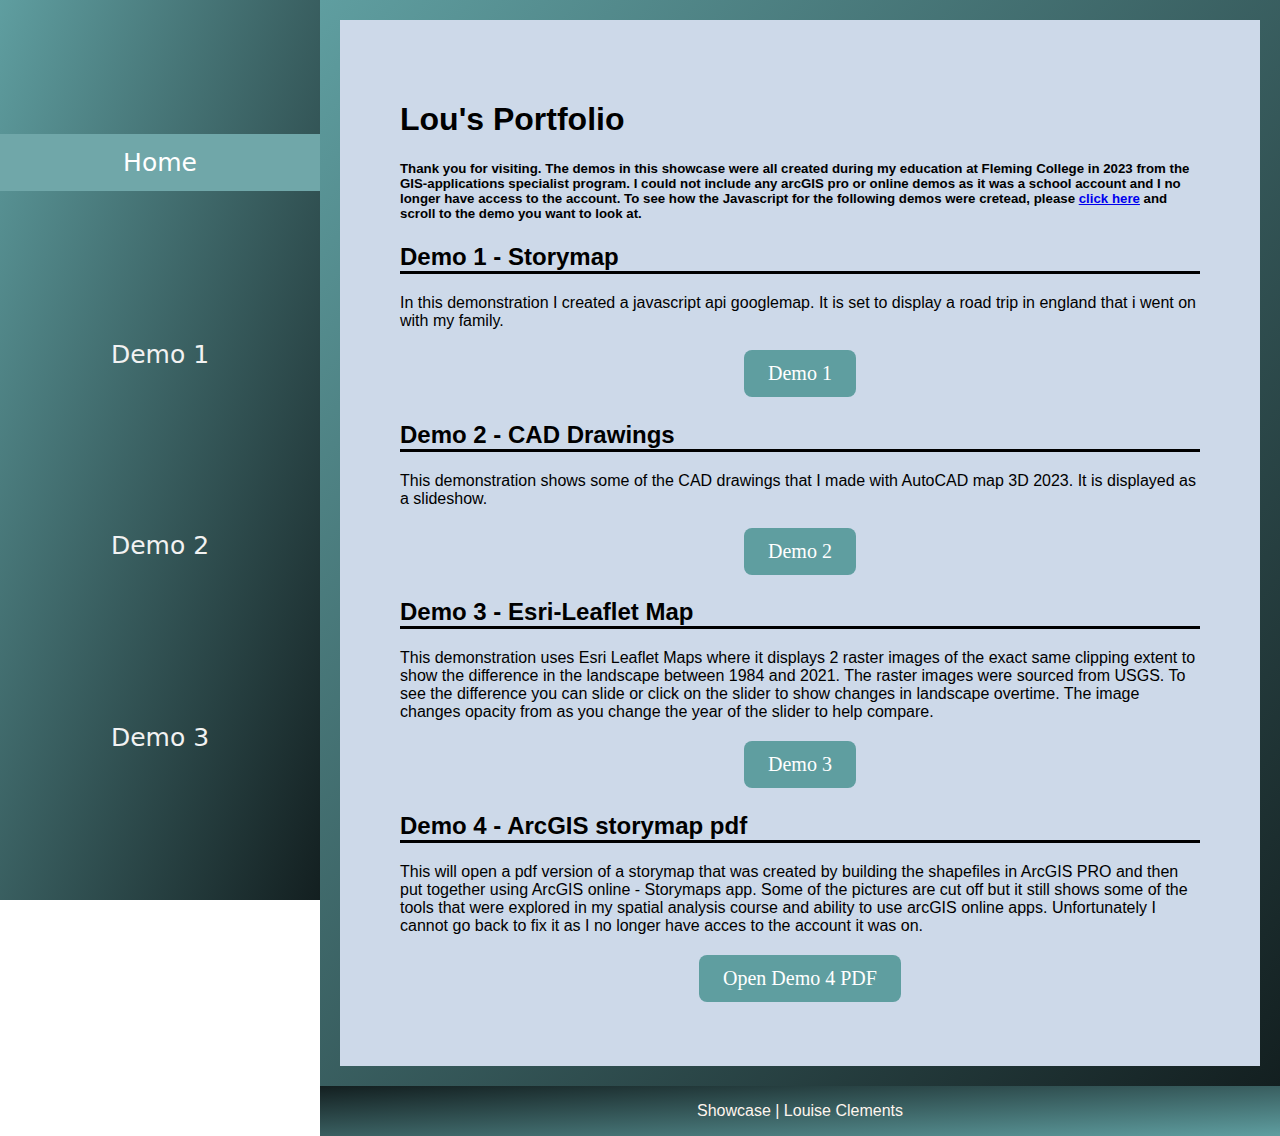
==== index.html @ 1ab0fc8a "Update index.html" ====
<!DOCTYPE html>
<html lang="en">
 <head>
   <meta name="viewport" content="width=device-width, initial-scale=1">
   <link rel="stylesheet" href="stylesheet.css">
   <link rel="stylesheet" href="https://cdnjs.cloudflare.com/ajax/libs/font-awesome/4.7.0/css/font-awesome.min.css">
  <script type="text/javascript" src="Javascript.js" ></script>
<title>Showcase</title>
 </head> 
 <body>

<nav id="myTopnav">
  <a href="index.html" class="active">Home</a>
  <a href="Demo1.html">Demo 1</a>
  <a href="Demo2.html">Demo 2</a>
  <a href="Demo4.html">Demo 3</a>	
  <a href="javascript:void(0);" class="icon" onclick="myFunction()">
    <i class="fa fa-bars"></i>
  </a>
</nav>
  
<div class="container">
 <div class="subContainer">	
  <div>	
    <h1>Lou's Portfolio </h1>
    <h5>Thank you for visiting. The demos in this showcase were all created during my education at
Fleming College in 2023 from the GIS-applications specialist program.
I could not include any arcGIS pro or online demos as it was a 
school account and I no longer have access to the account. 
To see how the Javascript for the following demos were cretead, please <a href = "JavascriptDemo.js" target="_blank">click here</a>
and scroll to the demo you want to look at. </h5>
  </div>
	
  <div> 
    <h2 class = underline> Demo 1 - Storymap </h2>
    <p> In this demonstration I created a javascript api googlemap. It is set to display a road trip in england that i went on with my family. </p>
      <div class = "buttonPosition">
         <a href = "Demo1.html" class = "button"> Demo 1</a>
     </div>
  </div>
	
   <div> 
    <h2 class = underline> Demo 2 - CAD Drawings </h2>
    <p>  This demonstration shows some of the CAD drawings that I made with AutoCAD map 3D 2023. It is displayed as a slideshow.</p>
     <div class = "buttonPosition">
        <a href = "Demo2.html" class = "button"> Demo 2</a>   
     </div> 
   </div>
    
  <div> 
    <h2 class = underline> Demo 3 - Esri-Leaflet Map </h2>
    <p> This demonstration uses Esri Leaflet Maps where it displays 2 raster images of the exact same clipping extent to show the difference
     in the landscape between 1984 and 2021.  The raster images were sourced from USGS. To see the difference you can slide or click on the slider to show changes in landscape overtime. The image changes opacity from as you change the year of the slider to help compare. </p>
     <div class = "buttonPosition">
        <a href = "Demo4.html" class = "button"> Demo 3</a>   
     </div> 
   </div>


  <div> 
    <h2 class = underline> Demo 4 - ArcGIS storymap pdf </h2>
    <p> This will open a pdf version of a storymap that was created by building the shapefiles in ArcGIS PRO and then put together using
    ArcGIS online - Storymaps app. Some of the pictures are cut off but it still shows some of the tools that were explored in my spatial analysis course and ability to use arcGIS online
    apps. Unfortunately I cannot go back to fix it as I no longer have acces to the account it was on.</p>
     <div class = "buttonPosition">
        <a href = "demo5.pdf" class = "button" target="_blank" title="Read PDF">Open Demo 4 PDF</a>   
     </div> 
   </div>
  </div>
 </div> 	   
	   
   <div class="footerPosition">
     <div class = "footerText">
       <p> Showcase | Louise Clements</p>
     </div>
 </div>
  </body>
</html>
---- stylesheet.css ----
body {
  margin: 0;
  font-family: Arial, Helvetica, sans-serif;
}
 
.container {
 margin-left: 25%;
  padding: 20px;
  background-image: linear-gradient(to bottom right, cadetblue, #131f20);
  }

#map {
  height: 100%;
  margin-left: 25%;
}

#map2 {
  height: 100%;
  margin-left: 25%;
}

.subContainer {
  background: #cdd9e9;
  padding: 60px;
}

.subContainer2 {
  background: #cdd9e9;
  padding: 1px;
}

.underline {
  border-bottom-style: solid;
}

.buttonPosition {
    display: flex;
    justify-content: center;
}

.button {
    background-color: cadetblue;
    color: white;
    font-family: initial;
    padding: 12px 24px;
    text-align: center;
    display: inline-block;
    font-size: 20px;
    margin: 4px 2px;
    cursor: pointer;
    text-decoration: none;
    border-radius: 8px;
}

.footerPosition {
    position: relative; 
    margin-left: 25%;
    bottom: 0;
    background-image: linear-gradient(to bottom right,  #131f20, cadetblue);
    color: seashell;
    display: flex;
    justify-content: center;
    align-items: center;
}

.footerPosition2 {
    position: fixed; 
    bottom: 0;
    width: 75%;
    margin-left: 25%;
    background-image: linear-gradient(to bottom right,  #131f20, cadetblue);
    color: seashell;
    display: flex;
    justify-content: center;
    align-items: center;
}
.footerText {
  text-align: left;
}

nav {
  position: fixed;
  margin: 0;
  padding: 0;
  width: 25%;
  height: 100%;
  overflow: auto;
  background-image: linear-gradient(to bottom right, cadetblue, #131f20);
  display: flex;
  justify-content: space-evenly;
  flex-direction: column;
  }

nav a {
 top-margin: center;
  display: block;
  color: #f2f2f2;
  text-align: center;
  padding: 14px 16px;
  text-decoration: none;
  font-size: 25px;
  font-family: system-ui;
}

nav a:hover {
  background-color: #70a7a9;
  color: black;
}

nav a.active {
  background-color: #70a7a9;
  color: white;
}

nav .icon {
  display: none;
}


@media screen and (max-width: 600px) {
nav a {
  display: none;
 }
nav {     
    width: 100%;
    height: auto;
    display: block;
    position: relative;
 }
nav a.icon {
    float: right;
    display: block;
 }
.container {
  padding-top: 15%;
  margin: 0;
 }
#map {
  margin: 0;
  overflow: hidden;
  position: relative;
 } 
#map2 {
  margin: 0;
  overflow: hidden;
  position: relative;
 } 
 .footerPosition {
   margin: 0; 
 }
 .footerPosition2 {
    position: relative;
    margin: 0;
    width: 100%;
 }
}  

@media screen and (max-width: 600px) {
  nav.responsive {
    position: realtive;
  }
  nav.responsive .icon {
    position: absolute;
    right: 0;
    top: 0;
  }
  nav.responsive a {
    float: none;
    display: block;
    text-align: left;
  }
}
  
/* slideshow css */

.imgDisplay {
  vertical-align: middle;
  max-width: 100%;
  height: auto;
}

.mySlides {
  display: none;
}
  
img {
  vertical-align: middle;
}

/* Slideshow container */
.slideshow-container {
  max-width: 800px;
  position: relative;
  margin: auto;
}

/* Next & previous buttons */
.prev, .next {
  cursor: pointer;
  position: absolute;
  top: 50%;
  width: auto;
  padding: 16px;
  margin-top: -22px;
  color: white;
  font-weight: bold;
  font-size: 18px;
  transition: 0.6s ease;
  border-radius: 0 3px 3px 0;
  user-select: none;
}

/* Position the "next button" to the right */
.next {
  right: 0;
  border-radius: 3px 0 0 3px;
}

/* On hover, add a black background color with a little bit see-through */
.prev:hover, .next:hover {
  background-color: rgba(0,0,0,0.8);
}

/* Caption text */
.text {
  color: black;
  font-size: 15px;
  padding-top: 10px ;
  position: relative;
  bottom: 8px;
  width: 100%;
  text-align: center;
}

/* Number text (1/3 etc) */
.numbertext {
  color: black;
  font-size: 12px;
  padding: 8px 12px;
  position: absolute;
  top: 0;
}

/* The dots/bullets/indicators */ 
.dot {
  cursor: pointer;
  height: 15px;
  width: 15px;
  margin: 0 2px;
  background-color: #bbb;
  border-radius: 50%;
  display: inline-block;
  transition: background-color 0.6s ease;
}

.active, .dot:hover {
  background-color: #717171;
}

/* Fading animation */
.fade {
  animation-name: fade;
  animation-duration: 1.5s;
}

@keyframes fade {
  from {opacity: .4} 
  to {opacity: 1}
}

/* On smaller screens, decrease text size */
@media only screen and (max-width: 300px) {
  .prev, .next,.text {font-size: 11px}
} 

/* format for slider in demo 4 */
 .sliderPara {
    color: black;
    font-size: 25px;
    font-family: Arial, sans-serif;
    padding-left: 40px;
    position: relative;

 }
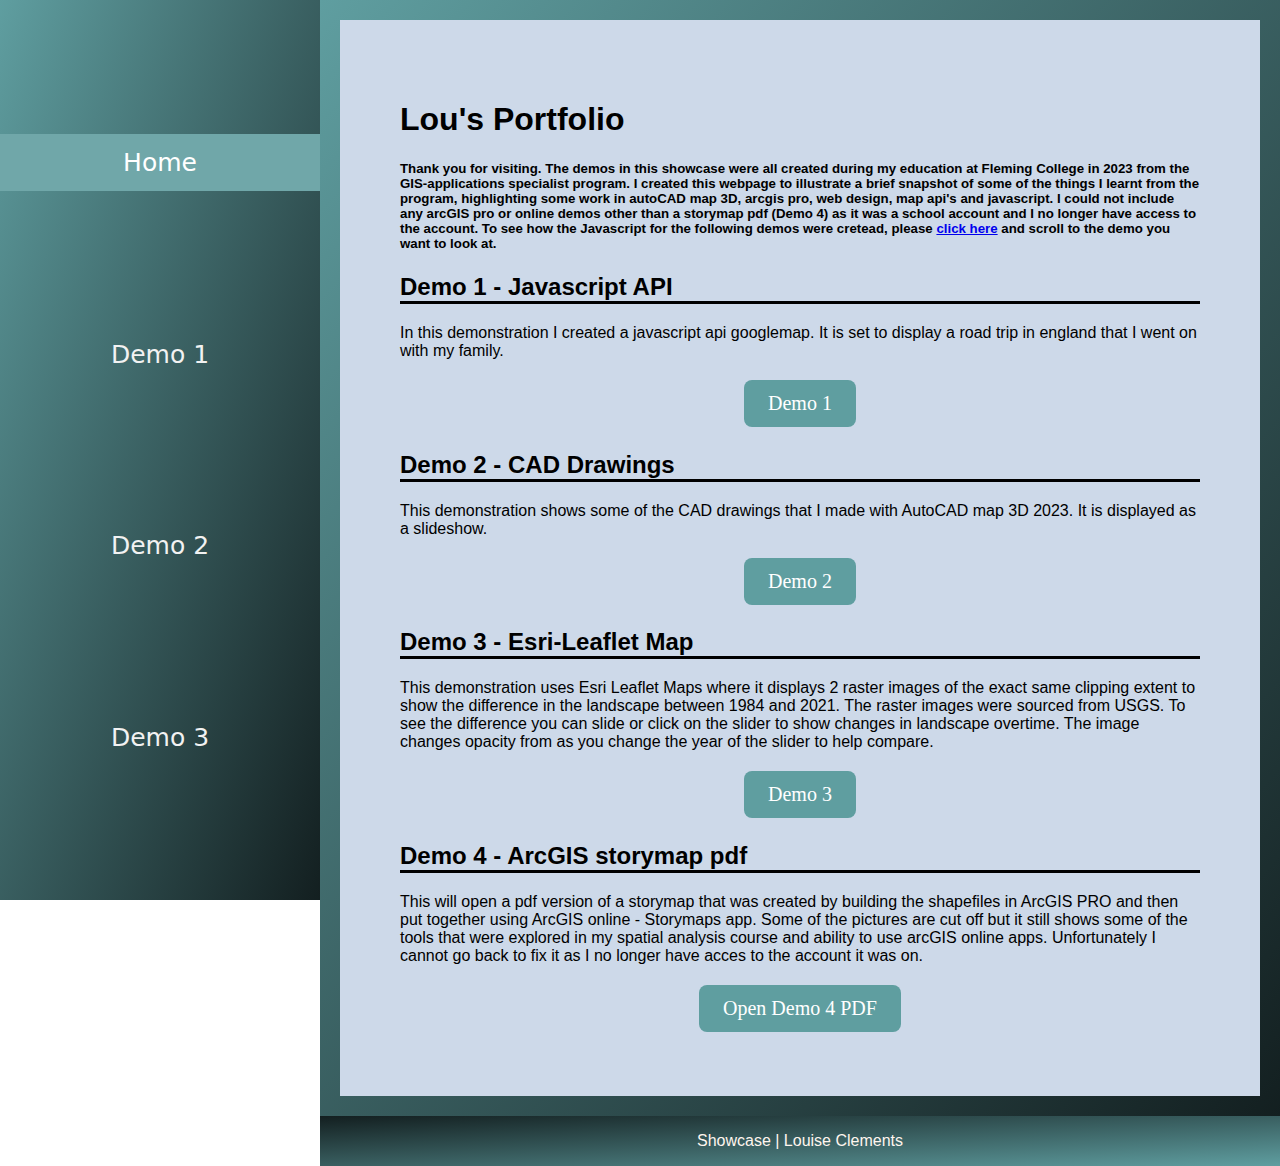
==== commit 39394887: "Update index.html" ====
--- a/index.html
+++ b/index.html
@@ -24,16 +24,15 @@
   <div>	
     <h1>Lou's Portfolio </h1>
     <h5>Thank you for visiting. The demos in this showcase were all created during my education at
-Fleming College in 2023 from the GIS-applications specialist program.
-I could not include any arcGIS pro or online demos as it was a 
-school account and I no longer have access to the account. 
+Fleming College in 2023 from the GIS-applications specialist program. I created this webpage to illustrate a brief snapshot of some of the things I learnt from the program, highlighting some work in autoCAD map 3D, arcgis pro, web design, map api's and javascript.
+I could not include any arcGIS pro or online demos other than a storymap pdf (Demo 4) as it was a school account and I no longer have access to the account. 
 To see how the Javascript for the following demos were cretead, please <a href = "JavascriptDemo.js" target="_blank">click here</a>
 and scroll to the demo you want to look at. </h5>
   </div>
 	
   <div> 
-    <h2 class = underline> Demo 1 - Storymap </h2>
-    <p> In this demonstration I created a javascript api googlemap. It is set to display a road trip in england that i went on with my family. </p>
+    <h2 class = underline> Demo 1 - Javascript API </h2>
+    <p> In this demonstration I created a javascript api googlemap. It is set to display a road trip in england that I went on with my family. </p>
       <div class = "buttonPosition">
          <a href = "Demo1.html" class = "button"> Demo 1</a>
      </div>
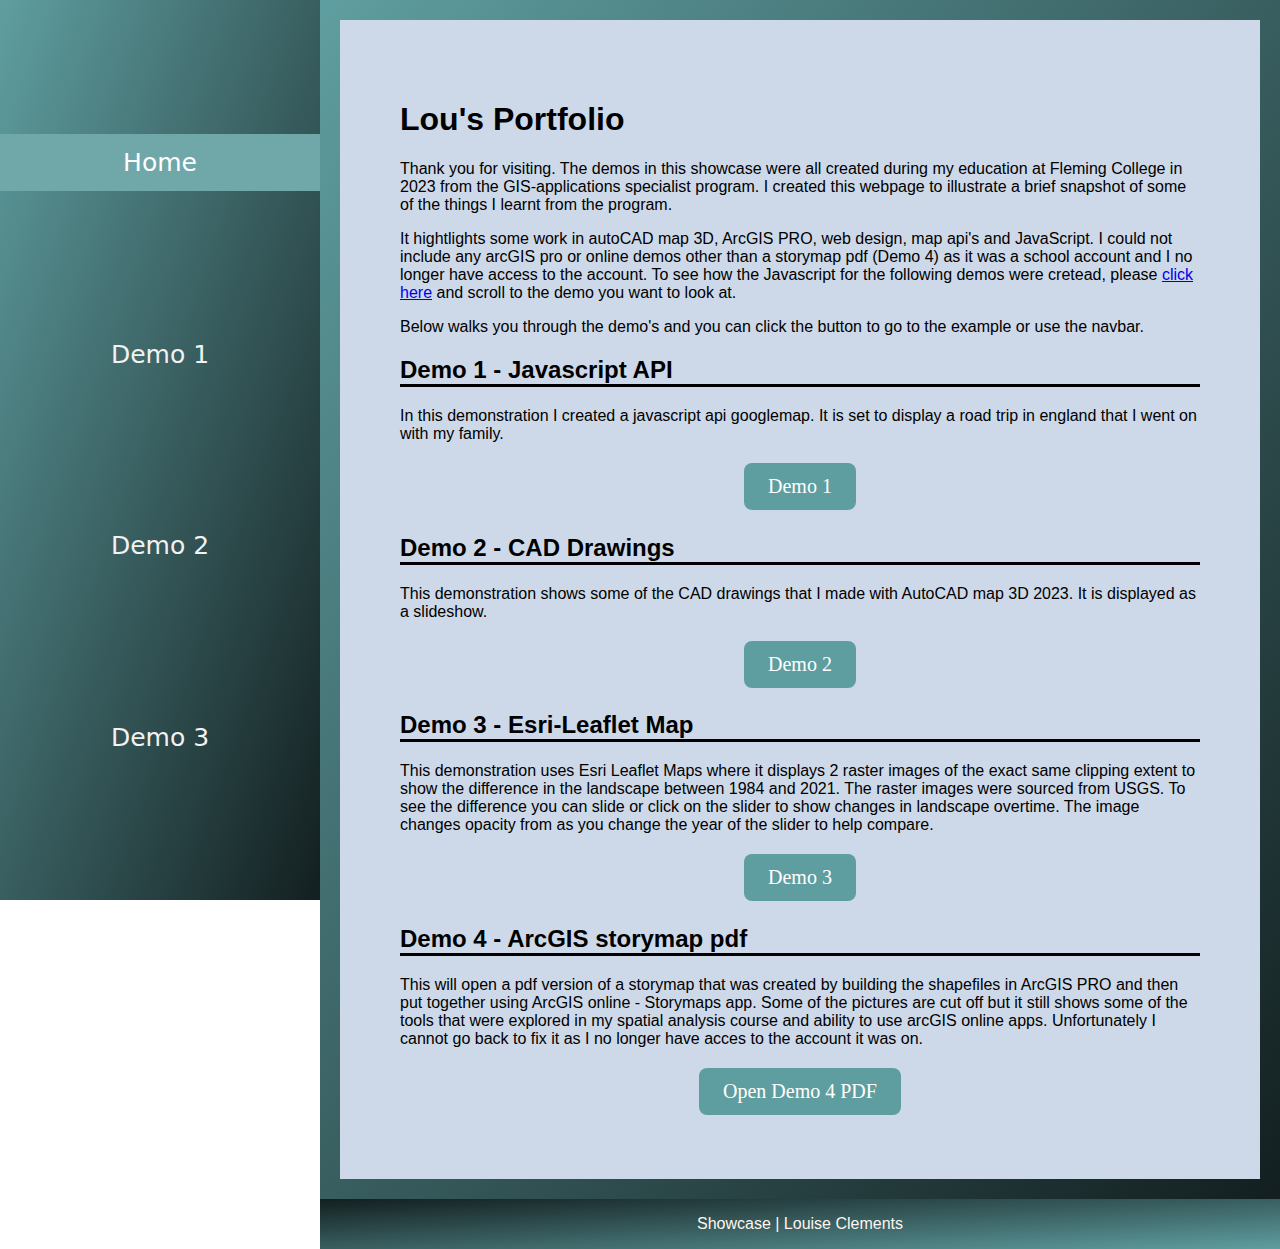
==== commit df4f2cfe: "Update index.html" ====
--- a/index.html
+++ b/index.html
@@ -23,12 +23,12 @@
  <div class="subContainer">	
   <div>	
     <h1>Lou's Portfolio </h1>
-    <h5>Thank you for visiting. The demos in this showcase were all created during my education at
-Fleming College in 2023 from the GIS-applications specialist program. I created this webpage to illustrate a brief snapshot of some of the things I learnt from the program, highlighting some work in autoCAD map 3D, arcgis pro, web design, map api's and javascript.
-I could not include any arcGIS pro or online demos other than a storymap pdf (Demo 4) as it was a school account and I no longer have access to the account. 
-To see how the Javascript for the following demos were cretead, please <a href = "JavascriptDemo.js" target="_blank">click here</a>
-and scroll to the demo you want to look at. </h5>
-  </div>
+    <p>Thank you for visiting. The demos in this showcase were all created during my education at
+Fleming College in 2023 from the GIS-applications specialist program. I created this webpage to illustrate a brief snapshot of some of the things I learnt from the program. </p>
+  <p> It hightlights some work in autoCAD map 3D, ArcGIS PRO, web design, map api's and JavaScript. I could not include any arcGIS pro or online demos other than a storymap pdf (Demo 4) as it was a school account and I no longer have access to the account. 
+   To see how the Javascript for the following demos were cretead, please <a href = "JavascriptDemo.js" target="_blank">click here</a> and scroll to the demo you want to look at. </p>
+ <p>Below walks you through the demo's and you can click the button to go to the example or use the navbar.</p>
+</div>
 	
   <div> 
     <h2 class = underline> Demo 1 - Javascript API </h2>
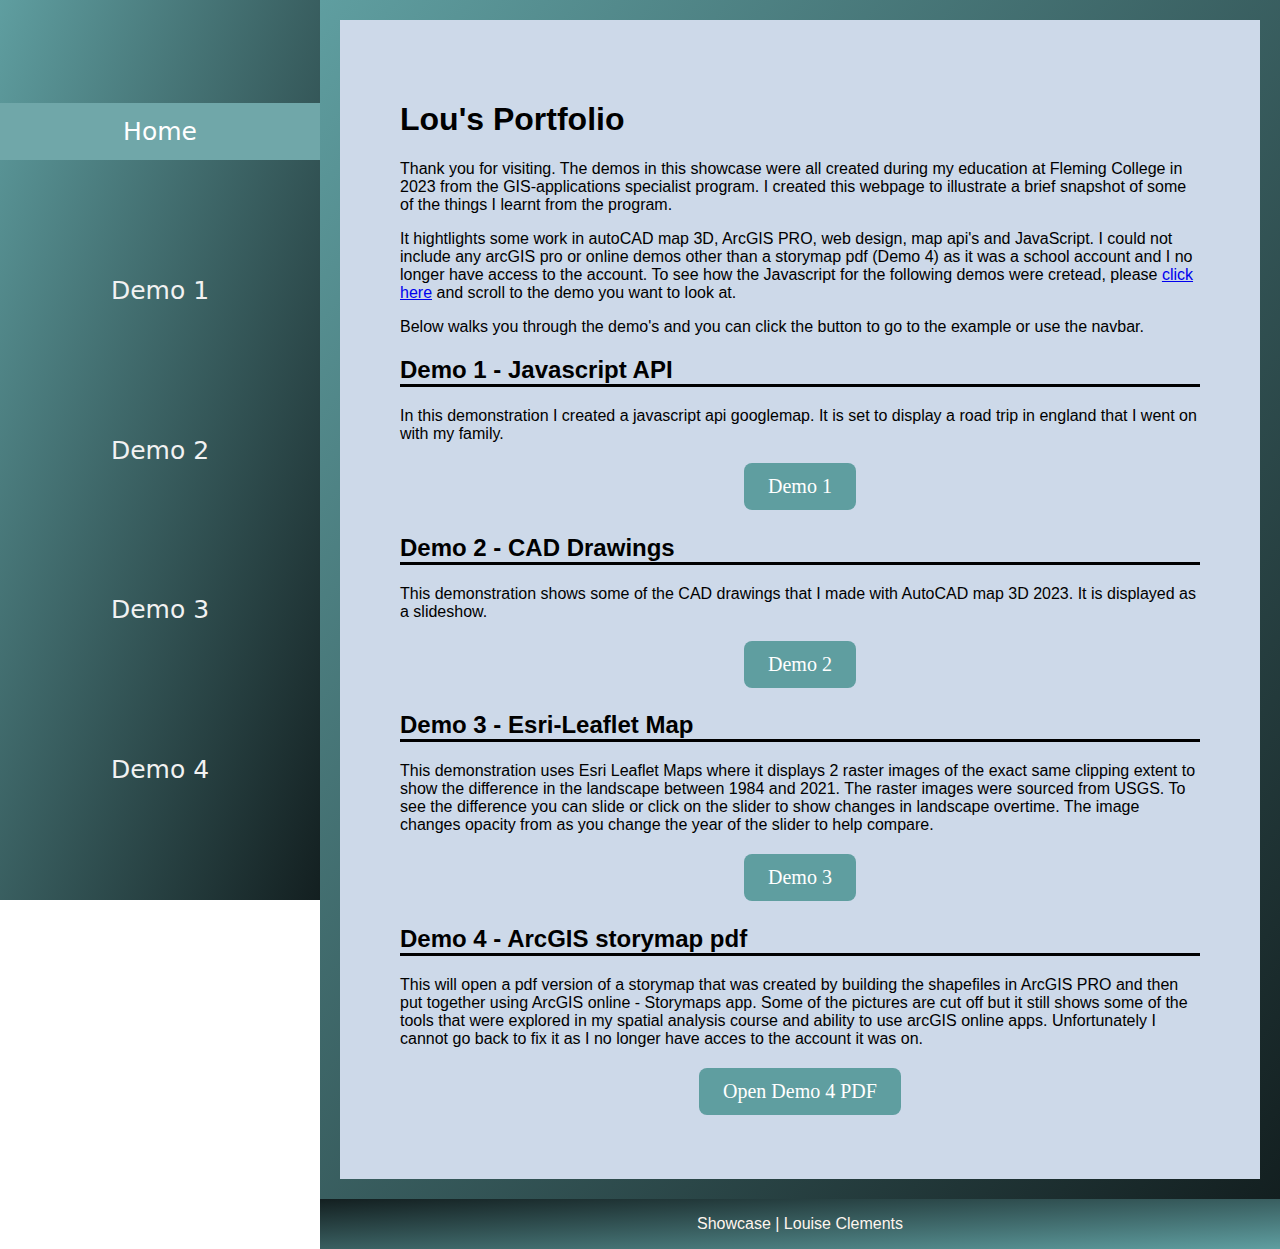
==== commit 0ba2d750: "Update index.html" ====
--- a/index.html
+++ b/index.html
@@ -14,6 +14,7 @@
   <a href="Demo1.html">Demo 1</a>
   <a href="Demo2.html">Demo 2</a>
   <a href="Demo4.html">Demo 3</a>	
+  <a href="Demo6.html">Demo 4</a>
   <a href="javascript:void(0);" class="icon" onclick="myFunction()">
     <i class="fa fa-bars"></i>
   </a>
--- a/stylesheet.css
+++ b/stylesheet.css
@@ -276,7 +276,6 @@
 /* format for slider in demo 4 */
  .sliderPara {
     color: black;
-    font-size: 25px;
     font-family: Arial, sans-serif;
     padding-left: 40px;
     position: relative;
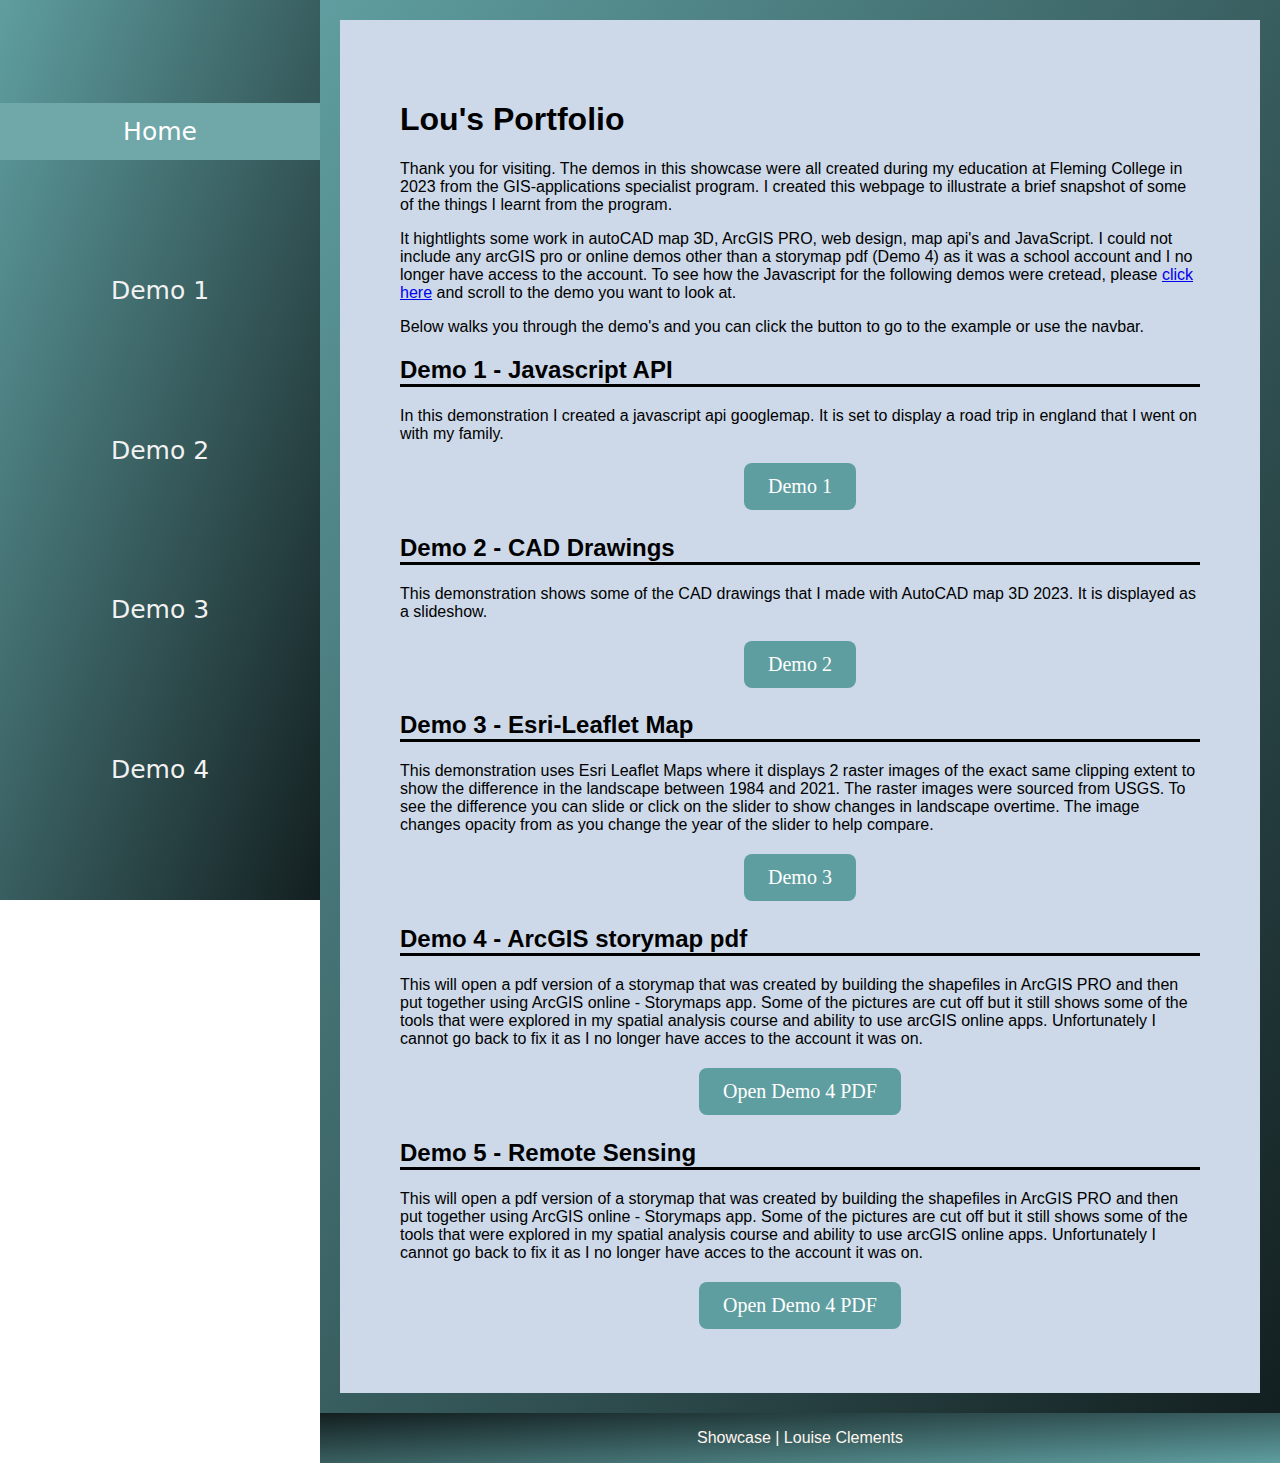
==== commit 96061aee: "Update index.html" ====
--- a/index.html
+++ b/index.html
@@ -66,13 +66,23 @@
         <a href = "demo5.pdf" class = "button" target="_blank" title="Read PDF">Open Demo 4 PDF</a>   
      </div> 
    </div>
+ 
+   <div> 
+    <h2 class = underline> Demo 5 - Remote Sensing </h2>
+    <p> This will open a pdf version of a storymap that was created by building the shapefiles in ArcGIS PRO and then put together using
+    ArcGIS online - Storymaps app. Some of the pictures are cut off but it still shows some of the tools that were explored in my spatial analysis course and ability to use arcGIS online
+    apps. Unfortunately I cannot go back to fix it as I no longer have acces to the account it was on.</p>
+     <div class = "buttonPosition">
+        <a href = "demo5.pdf" class = "button" target="_blank" title="Read PDF">Open Demo 4 PDF</a>   
+     </div> 
+   </div>
   </div>
  </div> 	   
 	   
-   <div class="footerPosition">
-     <div class = "footerText">
+ <div class="footerPosition">
+   <div class = "footerText">
        <p> Showcase | Louise Clements</p>
-     </div>
+   </div>
  </div>
-  </body>
+</body>
 </html>
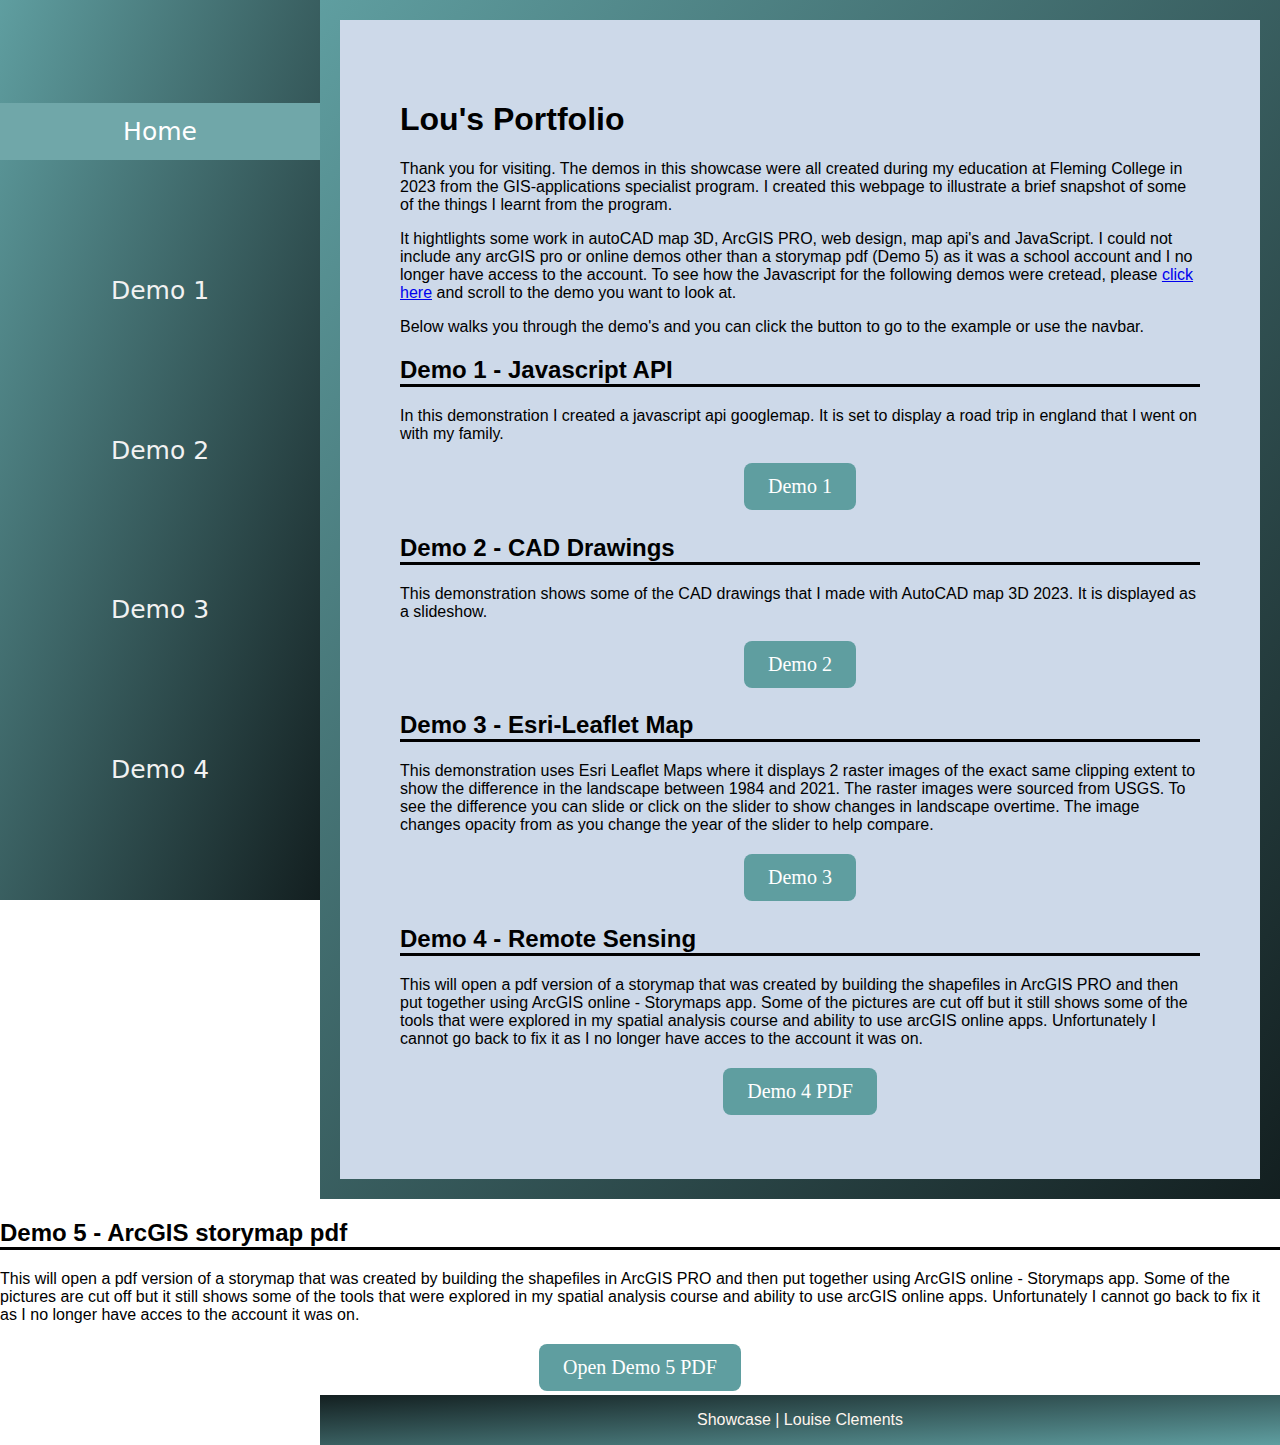
==== commit 21f36afe: "Update index.html" ====
--- a/index.html
+++ b/index.html
@@ -26,7 +26,7 @@
     <h1>Lou's Portfolio </h1>
     <p>Thank you for visiting. The demos in this showcase were all created during my education at
 Fleming College in 2023 from the GIS-applications specialist program. I created this webpage to illustrate a brief snapshot of some of the things I learnt from the program. </p>
-  <p> It hightlights some work in autoCAD map 3D, ArcGIS PRO, web design, map api's and JavaScript. I could not include any arcGIS pro or online demos other than a storymap pdf (Demo 4) as it was a school account and I no longer have access to the account. 
+  <p> It hightlights some work in autoCAD map 3D, ArcGIS PRO, web design, map api's and JavaScript. I could not include any arcGIS pro or online demos other than a storymap pdf (Demo 5) as it was a school account and I no longer have access to the account. 
    To see how the Javascript for the following demos were cretead, please <a href = "JavascriptDemo.js" target="_blank">click here</a> and scroll to the demo you want to look at. </p>
  <p>Below walks you through the demo's and you can click the button to go to the example or use the navbar.</p>
 </div>
@@ -56,29 +56,28 @@
      </div> 
    </div>
 
-
-  <div> 
-    <h2 class = underline> Demo 4 - ArcGIS storymap pdf </h2>
+   <div> 
+    <h2 class = underline> Demo 4 - Remote Sensing </h2>
     <p> This will open a pdf version of a storymap that was created by building the shapefiles in ArcGIS PRO and then put together using
     ArcGIS online - Storymaps app. Some of the pictures are cut off but it still shows some of the tools that were explored in my spatial analysis course and ability to use arcGIS online
     apps. Unfortunately I cannot go back to fix it as I no longer have acces to the account it was on.</p>
      <div class = "buttonPosition">
-        <a href = "demo5.pdf" class = "button" target="_blank" title="Read PDF">Open Demo 4 PDF</a>   
+        <a href = "Demo6.html" class = "button"> Demo 4 PDF</a>   
      </div> 
    </div>
- 
-   <div> 
-    <h2 class = underline> Demo 5 - Remote Sensing </h2>
+  </div>
+ </div> 	   
+
+  <div> 
+    <h2 class = underline> Demo 5 - ArcGIS storymap pdf </h2>
     <p> This will open a pdf version of a storymap that was created by building the shapefiles in ArcGIS PRO and then put together using
     ArcGIS online - Storymaps app. Some of the pictures are cut off but it still shows some of the tools that were explored in my spatial analysis course and ability to use arcGIS online
     apps. Unfortunately I cannot go back to fix it as I no longer have acces to the account it was on.</p>
      <div class = "buttonPosition">
-        <a href = "demo5.pdf" class = "button" target="_blank" title="Read PDF">Open Demo 4 PDF</a>   
+        <a href = "demo5.pdf" class = "button" target="_blank" title="Read PDF">Open Demo 5 PDF</a>   
      </div> 
    </div>
-  </div>
- </div> 	   
-	   
+	 
  <div class="footerPosition">
    <div class = "footerText">
        <p> Showcase | Louise Clements</p>
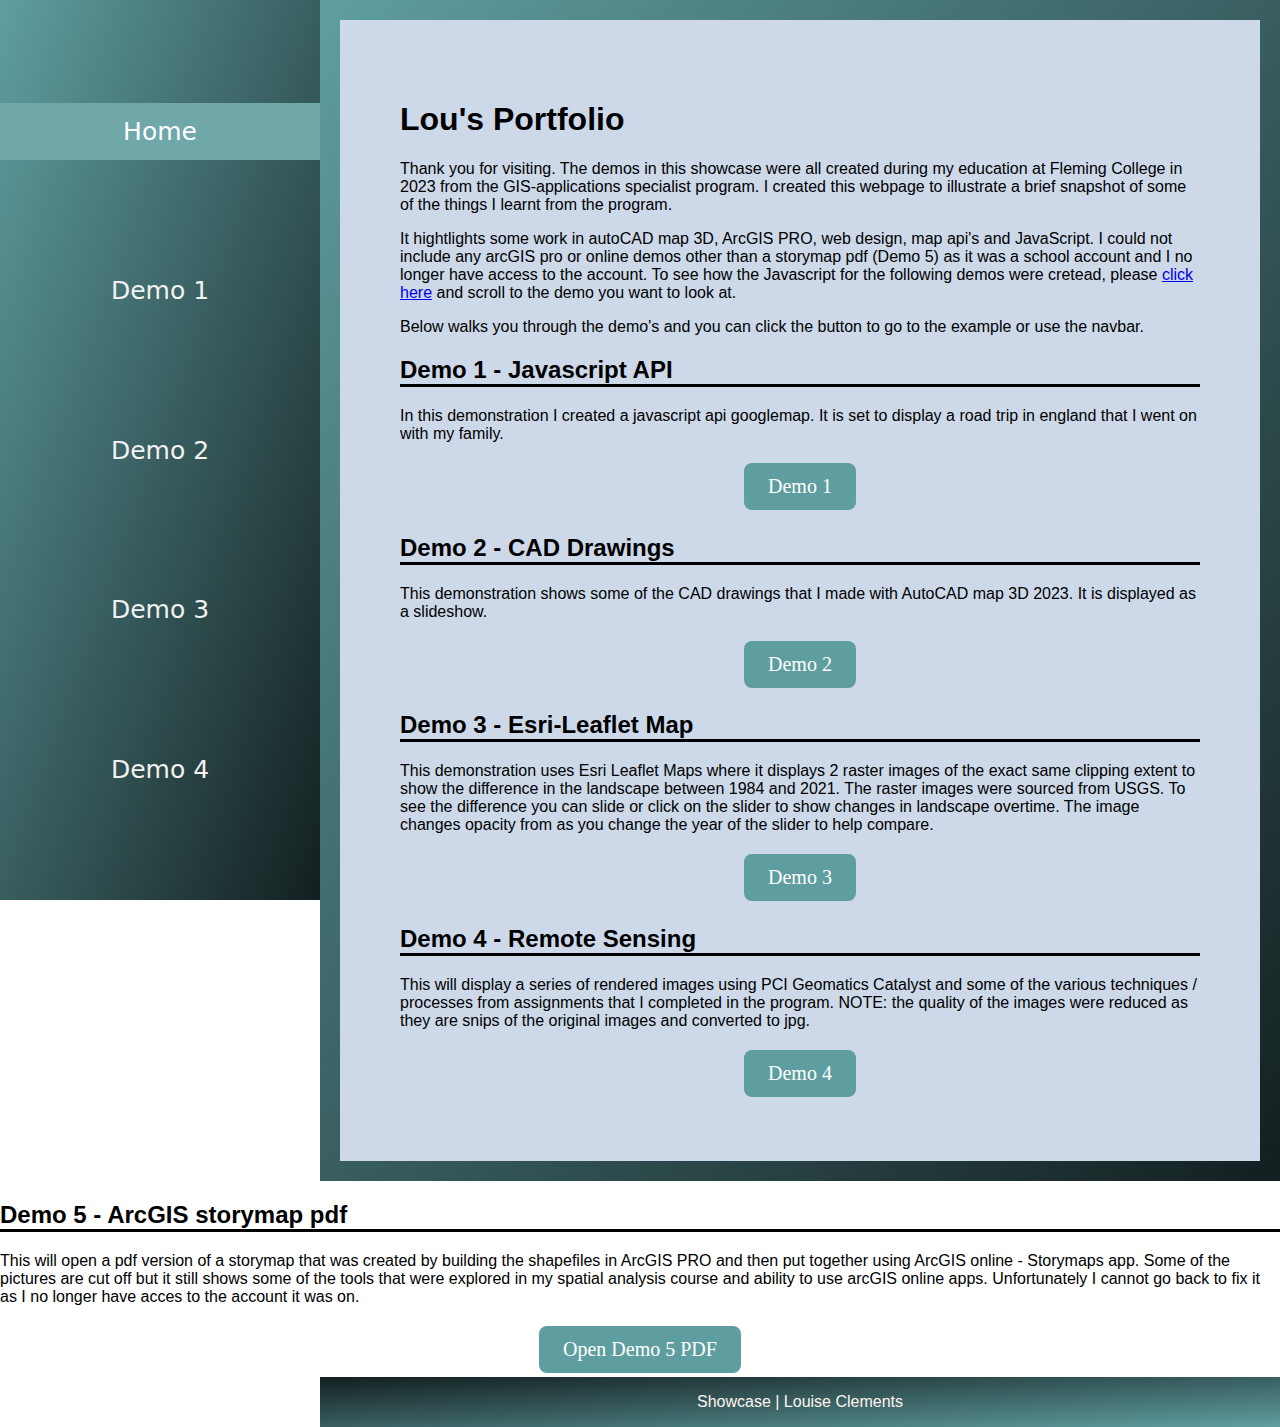
==== commit 79f6e28b: "Update index.html" ====
--- a/index.html
+++ b/index.html
@@ -58,11 +58,9 @@
 
    <div> 
     <h2 class = underline> Demo 4 - Remote Sensing </h2>
-    <p> This will open a pdf version of a storymap that was created by building the shapefiles in ArcGIS PRO and then put together using
-    ArcGIS online - Storymaps app. Some of the pictures are cut off but it still shows some of the tools that were explored in my spatial analysis course and ability to use arcGIS online
-    apps. Unfortunately I cannot go back to fix it as I no longer have acces to the account it was on.</p>
+    <p> This will display a series of rendered images using PCI Geomatics Catalyst and some of the various techniques / processes from assignments that I completed in the program. NOTE: the quality of the images were reduced as they are snips of the original images and converted to jpg.</p>
      <div class = "buttonPosition">
-        <a href = "Demo6.html" class = "button"> Demo 4 PDF</a>   
+        <a href = "Demo6.html" class = "button"> Demo 4</a>   
      </div> 
    </div>
   </div>
--- a/stylesheet.css
+++ b/stylesheet.css
@@ -192,6 +192,7 @@
   max-width: 800px;
   position: relative;
   margin: auto;
+  border: solid;
 }
 
 /* Next & previous buttons */
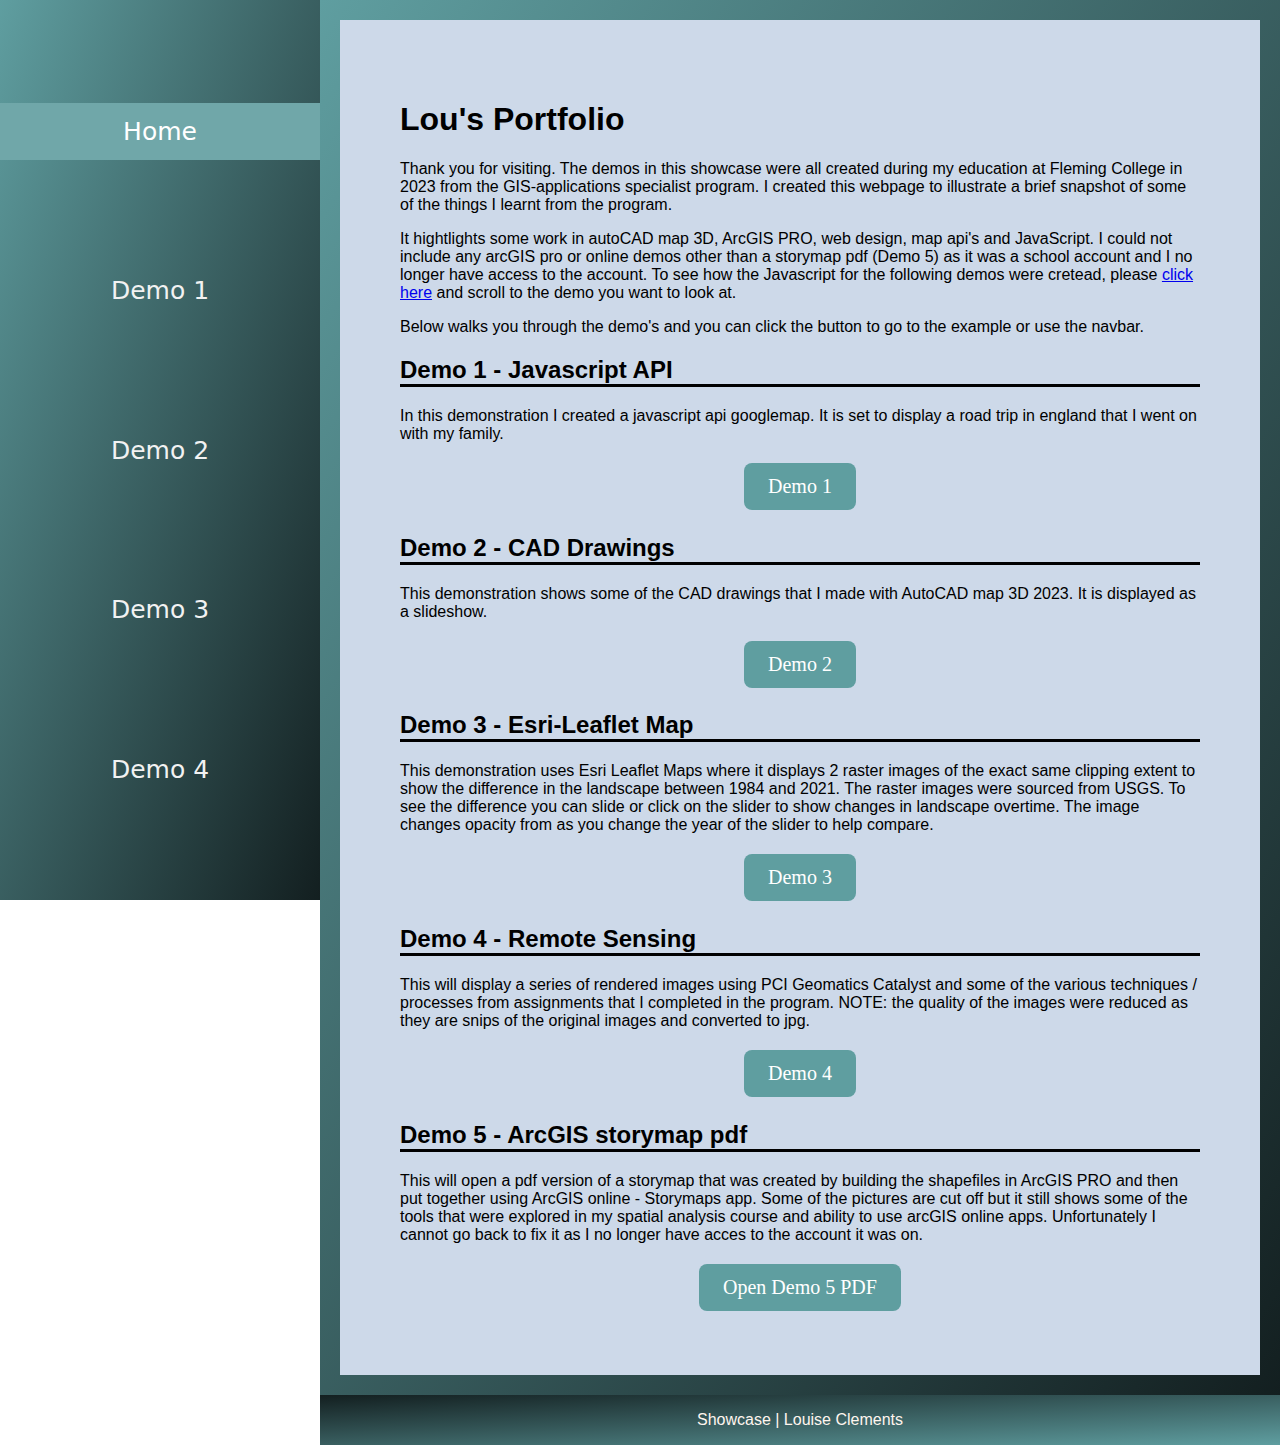
==== commit 5bc55e70: "Update index.html" ====
--- a/index.html
+++ b/index.html
@@ -63,9 +63,7 @@
         <a href = "Demo6.html" class = "button"> Demo 4</a>   
      </div> 
    </div>
-  </div>
- </div> 	   
-
+	   
   <div> 
     <h2 class = underline> Demo 5 - ArcGIS storymap pdf </h2>
     <p> This will open a pdf version of a storymap that was created by building the shapefiles in ArcGIS PRO and then put together using
@@ -75,6 +73,8 @@
         <a href = "demo5.pdf" class = "button" target="_blank" title="Read PDF">Open Demo 5 PDF</a>   
      </div> 
    </div>
+  </div>
+ </div> 
 	 
  <div class="footerPosition">
    <div class = "footerText">
